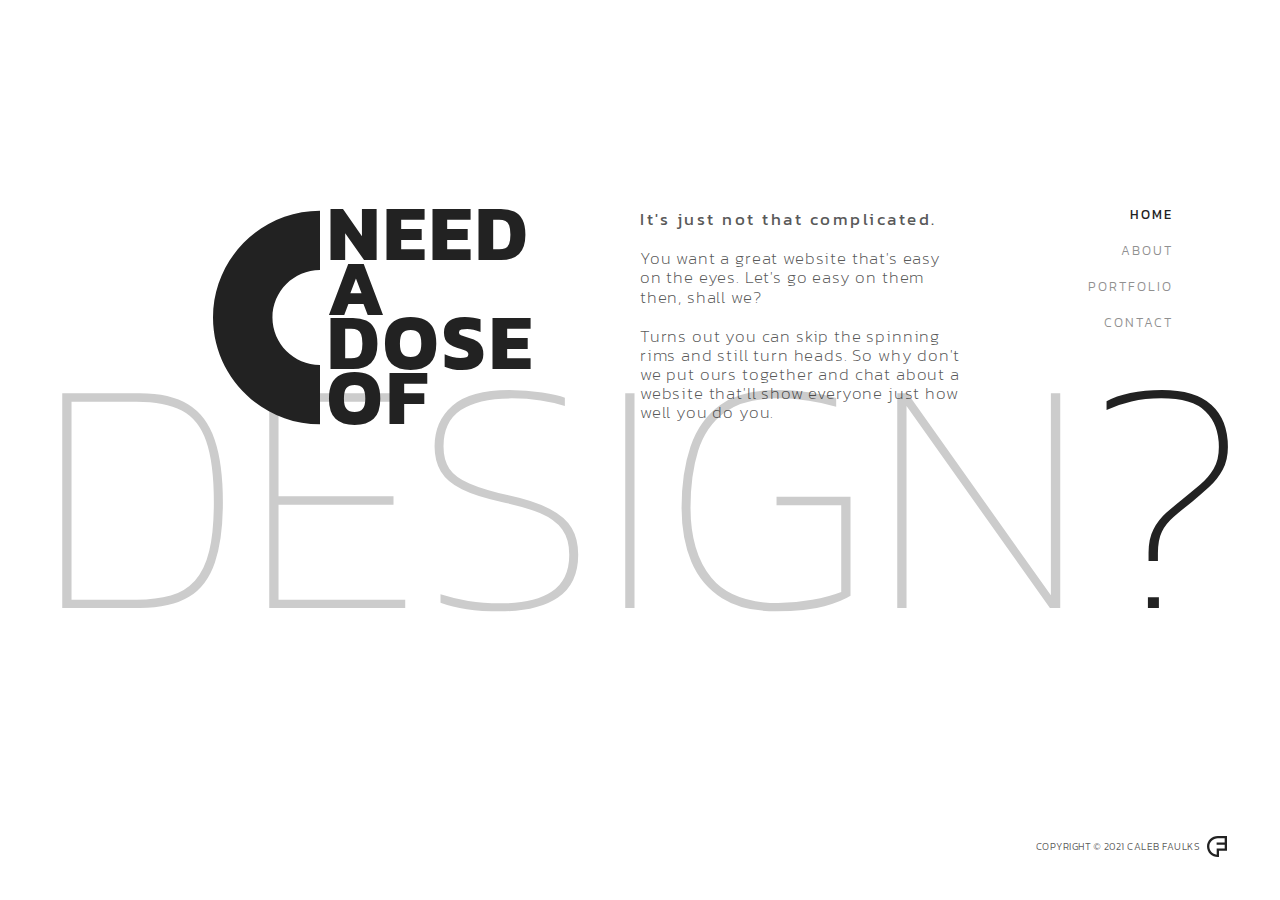
==== index.html @ 550cdb63 "Responsive Design for Homepage" ====
<html lang="en">
	<head>
		<meta charset="UTF-8">
		<meta http-equiv="X-UA-Compatible" content="IE=edge,chrome=1">
		<meta name="viewport" content="width=device-width">
		<title>Caleb Faulks, Web Designer</title>
		<meta name="description" content="">
		<meta name="keywords" content="">
		<meta name="author" content="Caleb Faulks">
		<link rel="icon" href="assets/svg/cf.svg">
		<link rel="preconnect" href="https://fonts.googleapis.com">
		<link rel="preconnect" href="https://fonts.gstatic.com" crossorigin>
		<link href="https://fonts.googleapis.com/css2?family=Kanit:wght@100;200;300;400;900&display=swap" rel="stylesheet">
		<link rel="stylesheet" type="text/css" href="css/style.css">
		<script src="js/script.js"></script>
	</head>
	<body class="home-active">
		<nav>
			<a href="#home">Home</a>
			<a href="#about">About</a>
			<a href="#portfolio">Portfolio</a>
			<a href="#contact">Contact</a>
		</nav>
		<div class="page-content home-content">
			<div class="intro-graphic">
				<img class="c-graphic" src="assets/svg/c.svg"/>
				<h1 class="intro-text">Need<br>A<br>Dose<br>Of</h1>
			</div>
			<h1 class="design-text">Des<br class="mobile-only">ign<span class="force-dark-text">?</span></h1>
			<div class="primary-text home-blurb">
				<h2>It's just not that complicated.</h2>
				<p>You want a great website that's easy on the eyes. Let's go easy on them then, shall we?</p>
				<p>Turns out you can skip the spinning rims and still turn heads. So why don't we put ours together and chat about a website that'll show everyone just how well you do you.</p>
			</div>
		</div>
		<div class="copyright">
			<span class="copyright-text">Copyright <span class="copyright-c">©</span> 2021 Caleb Faulks</span>
			<img class="copyright-logo" src="assets/svg/cf.svg"/>
		</div>
	</body>
</html>
---- css/style.css ----
/* VARIABLES */

:root {
	/* layout */
	--cf-width-full: 100vw;
	--cf-unit: calc( var( --cf-width-full ) / 192 );
	--cf-col-half: calc( var( --cf-width-full ) / 24 );
	--cf-col-1: calc( var( --cf-width-full ) / 12 );
	--cf-col-2: calc( var( --cf-width-full ) / 6 );
	--cf-col-3: calc( var( --cf-width-full ) / 4 );
	--cf-col-4: calc( var( --cf-width-full ) / 3 );
	--cf-col-5: calc( var( --cf-width-full ) / 12 * 5 );
	--cf-col-6: calc( var( --cf-width-full ) / 2 );
	--cf-col-7: calc( var( --cf-width-full ) / 12 * 7 );
	--cf-col-8: calc( var( --cf-width-full ) / 3 * 2 );
	--cf-col-9: calc( var( --cf-width-full ) / 4 * 3 );
	--cf-col-10: calc( var( --cf-width-full ) / 6 * 5 );
	--cf-col-11: calc( var( --cf-width-full ) / 12 * 7 );
	--cf-col-12: var( --cf-width-full );
	--cf-top: calc(50vh - var( --cf-col-1 ) * 2.25 );

	/* colour */
	--cf-color-black: #000;
	--cf-color-darker: #222;
	--cf-color-darker-75: #222222C0;
	--cf-color-darker-50: #22222280;
	--cf-color-lighter: #CCC;
	--cf-color-white: #FFF;
}

/* Ultrawide */
@media (min-aspect-ratio: 192/90) {
	:root {
		--cf-width-full: calc(100vh / 90 * 192);
	}
}

/* Tablet (square to narrow) */
@media (min-aspect-ratio: 3/4) and (max-aspect-ratio: 1/1) {
	:root {
		--cf-width-full: calc(100vh / 4 * 3);
		--cf-unit: calc( var( --cf-width-full ) / 76.8 );
		--cf-top: calc(50vh - var( --cf-col-1 ) * 5.5 );
	}
}

/* Mobile (narrow) */
@media (max-aspect-ratio: 2999999/4000000) {
	:root {
		--cf-unit: calc( var( --cf-width-full ) / 37.5 );
		--cf-top: calc( var( --cf-col-1 ) * 6.5 );
	}
}


/* GLOBAL */

:root {
	color: var( --cf-color-darker );
	font-family: 'Kanit', sans-serif;
}


/* ELEMENTS */

a {
	color: var( --cf-color-darker );
	text-decoration: none;
}
a:visited {
	color: var( --cf-color-darker );
}

body {
	margin: 0 auto;
	width: var( --cf-width-full );
	padding: 0;
	position:  relative;
}

h1, h2, h3, h4, h5, h6 {
	margin: 0;
	padding: 0;
}

nav {
	right: var( --cf-col-1 );
	position:  absolute;
	width: var( --cf-col-1 );
	top: var( --cf-top );
	z-index: 10;
}

nav a {
	color: var( --cf-color-darker-50 );
	display: block;
	font-size: calc( var( --cf-unit ) * 2 );
	font-weight: 300;
	letter-spacing: 0.15em;
	line-height: 0.7em;
	margin: 0 0 2em 0;
	text-align: right;
	text-transform: uppercase;
}
nav a:hover, body.home-active nav a[href='#home'] {
	color: var( --cf-color-darker );
	font-weight: normal;
}

p {
	color: var( --cf-color-darker-75 );
	margin: 0;
}


/* CLASSES */

.page-content {
	width: 100%;
	position: relative;
	z-index: 0;
}

.intro-graphic {
	display: flex;
	justify-content: space-between;
	left: var( --cf-col-2 );
	position: absolute;
	width: var( --cf-col-3 );
	top: var( --cf-top );
	z-index: 1;
}
.c-graphic {
	width: var( --cf-col-1 );
}
.intro-text {
	font-size: calc( var( --cf-unit ) * 11.5 );
	letter-spacing: 0.04em;
	line-height: 0.7em;
	text-transform: uppercase;
	transform: translateY( -1%) scale(1.02);
}

.design-text {
	color: var( --cf-color-lighter );
	left: calc( var( --cf-col-1 ) / 3);
	font-size: calc( var( --cf-unit) * 50 );
	font-weight: 100;
	line-height: 0.6em;
	position: absolute;
	text-transform: uppercase;
	top: calc( var( --cf-top ) + var( --cf-col-1) * 1.7 );
	z-index: 0;
}
.design-text .force-dark-text {
	color: var( --cf-color-darker );
}

.primary-text {
	color: var( --cf-color-darker-75 );
	font-size: calc( var( --cf-unit) * 2.5 );
	font-weight: 200;
	letter-spacing: 0.05em;
	line-height: 1.15em;
}
.primary-text h2 {
	color: var( --cf-color-darker-75 );
	font-size: calc( var( --cf-unit) * 2.5 );
	font-weight: 400;
	letter-spacing: 0.15em;
	line-height: 1.15em;
	margin-bottom: 1.2em;
}
.primary-text p {
	margin-bottom: 1.2em;
}

.home-blurb {
	left: var( --cf-col-6 );
	position: absolute;
	width:  var( --cf-col-3 );
	top: var( --cf-top );
}

.copyright {
	align-items: center;
	bottom: calc( var( --cf-col-half ) * 0.8 );
	display: flex;
	justify-content: flex-end;
	position: absolute;
	right: var( --cf-col-half );
}
.copyright-text {
	color: var( --cf-color-darker-75 );
	font-size: calc( var( --cf-unit ) * 1.5 );
	font-weight: 300;
	letter-spacing: 0.05em;
	text-transform: uppercase;
}
.copyright-c {
	font-family: sans-serif;
	font-size: 0.95em;
}
.copyright-logo {
	margin-left: var( --cf-unit );
	width: calc( var( --cf-unit ) * 3 );
}



/* RESPONSIVE */

/* Ultrawide */
@media (min-aspect-ratio: 192/90) {
	
}

/* Tablet (square to narrow) */
@media (min-aspect-ratio: 3/4) and (max-aspect-ratio: 1/1) {
	nav {
		display:  flex;
		justify-content: center;
		right: 0;
		top: calc( var( --cf-unit ) * 6 );
		width: 100%;
	}
	nav a {
		font-size: calc( var( --cf-unit ) * 1.8 );
		margin: 0 1.5em;
	}

	.intro-graphic {
		left: var( --cf-col-3 );
		width: var( --cf-col-6 );
	}
	.c-graphic {
		width: var( --cf-col-2 );
	}
	.intro-text {
		font-size: calc( var( --cf-unit ) * 9 );
	}

	.design-text {
		left: 0;
		font-size: calc( var( --cf-unit) * 21 );
		top: calc( var( --cf-top ) + var( --cf-col-1) * 3.5 );
	}

	.primary-text, .primary-text h2 {
		font-size: calc( var( --cf-unit) * 2.2 );
	}

	.home-blurb {
		left: var( --cf-col-2 );
		width:  var( --cf-col-8 );
		top: calc( var( --cf-top ) + var( --cf-col-1) * 7 );
	}

	.copyright {
		bottom: calc( var( --cf-col-half ) * 0.8 );
		right: var( --cf-col-half );
	}
}

/* Mobile (narrow) */
@media (max-aspect-ratio: 2999999/4000000) {
	nav {
		right: calc( var( --cf-col-1 ) * 1 );
		top: calc( var( --cf-col-1 ) * 1 );
		width: var( --cf-col-4 );
	}
	nav a {
		font-size: calc( var( --cf-unit ) * 1.8 );
		margin: 0 0 1.5em 0;
	}

	.intro-graphic {
		left: var( --cf-col-1 );
		width: var( --cf-col-10 );
	}
	.c-graphic {
		width: calc( var( --cf-col-10 ) / 3 );
	}
	.intro-text {
		font-size: calc( var( --cf-unit ) * 7.5 );
	}

	.design-text {
		left: auto;
		right: 0;
		font-size: calc( var( --cf-unit) * 20 );
		line-height: 0.7em;
		text-align: right;
		top: calc( var( --cf-top ) + var( --cf-col-1) * 5.5 );
		transform: translateX(2.25%);
	}

	.primary-text, .primary-text h2 {
		font-size: calc( var( --cf-unit) * 1.7 );
	}

	.home-blurb {
		left: var( --cf-col-1 );
		width:  var( --cf-col-10 );
		top: calc( var( --cf-top ) + var( --cf-col-1) * 16 );
	}

	.copyright {
		bottom: auto;
		top: calc( var( --cf-top ) + var( --cf-col-1) * 24 );
		right: var( --cf-col-1 );
		padding-bottom: var( --cf-col-1 );
	}
}

@media (min-aspect-ratio: 3/4) {
	.mobile-only {
		display:  none !important;
	}
}
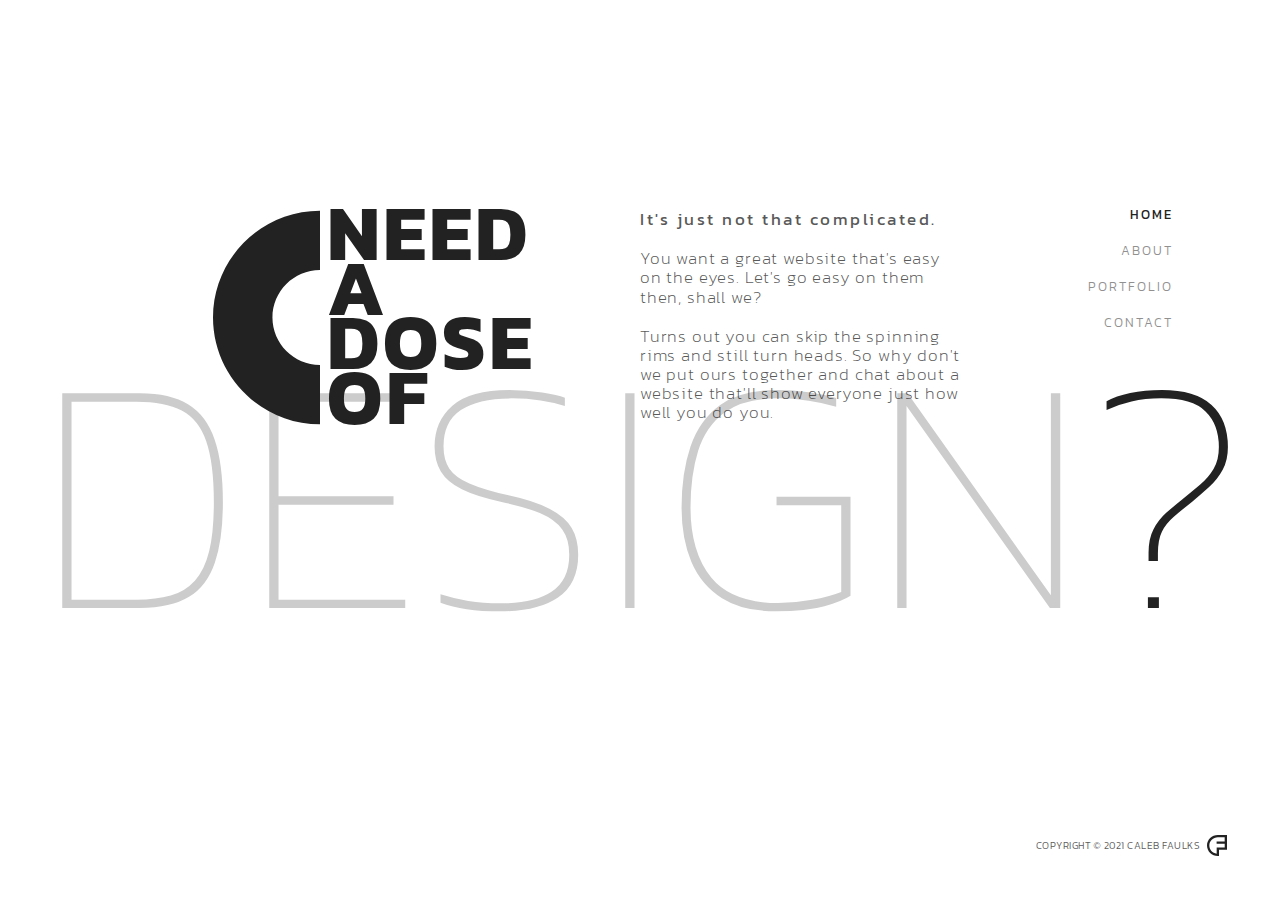
==== commit 64dd5c19: "Working nav, added About page" ====
--- a/index.html
+++ b/index.html
@@ -33,9 +33,22 @@
 				<p>Turns out you can skip the spinning rims and still turn heads. So why don't we put ours together and chat about a website that'll show everyone just how well you do you.</p>
 			</div>
 		</div>
+		<div class="page-content about-content">
+			<div class="about-graphic">
+				<h1 class="about-text-top"><span>Caleb</span></h1>
+				<h1 class="about-text-bottom"><span>Faulks</span></h1>
+			</div>
+			<div class="primary-text about-blurb">
+				<p>I am a web designer and developer based in <strong>Newcastle, New South Wales.</strong></p>
+				<p>I have worked on <strong>dozens of websites</strong> professionally for the last <strong>4 years.</strong></p>
+				<p>I have a passion for producing <strong>clean, intuitive designs</strong> that integrate well with the functionality of the website.</p>
+				<p>I specialise in <strong>fast, cost-effective results</strong> with an emphasis on <strong>robust communication</strong> with my clients.</p>
+			</div>
+		</div>
 		<div class="copyright">
 			<span class="copyright-text">Copyright <span class="copyright-c">©</span> 2021 Caleb Faulks</span>
 			<img class="copyright-logo" src="assets/svg/cf.svg"/>
 		</div>
+		<script>loadPost();</script>
 	</body>
 </html>--- a/css/style.css
+++ b/css/style.css
@@ -73,9 +73,10 @@
 
 body {
 	margin: 0 auto;
-	width: var( --cf-width-full );
+	overflow-x: hidden;
 	padding: 0;
 	position:  relative;
+	width: var( --cf-width-full );
 }
 
 h1, h2, h3, h4, h5, h6 {
@@ -102,7 +103,11 @@
 	text-align: right;
 	text-transform: uppercase;
 }
-nav a:hover, body.home-active nav a[href='#home'] {
+nav a:hover,
+body.home-active nav a[href='#home'],
+body.about-active nav a[href='#about'],
+body.portfolio-active nav a[href='#portfolio'],
+body.contact-active nav a[href='#contact'] {
 	color: var( --cf-color-darker );
 	font-weight: normal;
 }
@@ -119,6 +124,44 @@
 	width: 100%;
 	position: relative;
 	z-index: 0;
+}
+body.home-active .home-content,
+body.about-active .about-content,
+body.portfolio-active .portfolio-content,
+body.contact-active .contact-content {
+	transition: transform 0.25s ease, opacity 0.25s ease, visibility 0.25s step-start;
+}
+body.home-active .about-content,
+body.home-active .portfolio-content,
+body.home-active .contact-content,
+body.about-active .home-content,
+body.about-active .portfolio-content,
+body.about-active .contact-content,
+body.portfolio-active .home-content,
+body.portfolio-active .about-content,
+body.portfolio-active .contact-content,
+body.contact-active .home-content,
+body.contact-active .about-content,
+body.contact-active .portfolio-content {
+	opacity: 0;
+	transition: transform 0.25s ease, opacity 0.25s ease, visibility 0.25s step-end;
+	visibility: hidden;
+}
+body.home-active .about-content,
+body.home-active .portfolio-content,
+body.home-active .contact-content,
+body.about-active .portfolio-content,
+body.about-active .contact-content,
+body.portfolio-active .contact-content {
+	transform: translateX(0.5%);
+}
+body.about-active .home-content,
+body.portfolio-active .home-content,
+body.portfolio-active .about-content,
+body.contact-active .home-content,
+body.contact-active .about-content,
+body.contact-active .portfolio-content {
+	transform: translateX(-0.5%);
 }
 
 .intro-graphic {
@@ -174,6 +217,9 @@
 .primary-text p {
 	margin-bottom: 1.2em;
 }
+.primary-text p strong {
+	font-weight: 400;
+}
 
 .home-blurb {
 	left: var( --cf-col-6 );
@@ -182,9 +228,53 @@
 	top: var( --cf-top );
 }
 
+
+.about-graphic {
+	left: var( --cf-col-2 );
+	position: absolute;
+	top: var( --cf-top );
+}
+.about-text-top, .about-text-bottom {
+	display: flex;
+	font-size: calc( var( --cf-unit ) * 12 );
+	height: var( --cf-col-2 );
+	justify-content: flex-end;
+	line-height: 0.64em;
+	text-transform: uppercase;
+	width: var( --cf-col-3 );
+}
+.about-graphic span {
+	display: inline-block;
+	transform: translateY(-4.5%);
+}
+.about-text-top {
+	align-items: flex-end;
+	background-color: var( --cf-color-darker );
+	color: var( --cf-color-white );
+}
+.about-text-bottom {
+	align-items: flex-start;
+	border: calc( var( --cf-unit) / 5 ) solid var( --cf-color-darker );
+	border-top: none;
+	box-sizing: border-box;
+	position: absolute;
+	top: var( --cf-col-2 );
+}
+.about-text-bottom span {
+	transform: translateY(-4.5%) translateX(calc( var( --cf-unit) / 5 ));
+}
+
+.about-blurb {
+	left: var( --cf-col-6 );
+	position: absolute;
+	width:  var( --cf-col-3 );
+	top: calc( var( --cf-top ) + var( --cf-col-1 ) );
+}
+
+
 .copyright {
 	align-items: center;
-	bottom: calc( var( --cf-col-half ) * 0.8 );
+	top: calc(100% - var( --cf-col-half ) * 0.8 - var( --cf-unit ) * 3.4 );
 	display: flex;
 	justify-content: flex-end;
 	position: absolute;
@@ -229,6 +319,23 @@
 		margin: 0 1.5em;
 	}
 
+	body.home-active .about-content,
+	body.home-active .portfolio-content,
+	body.home-active .contact-content,
+	body.about-active .portfolio-content,
+	body.about-active .contact-content,
+	body.portfolio-active .contact-content {
+		transform: translateX(1%);
+	}
+	body.about-active .home-content,
+	body.portfolio-active .home-content,
+	body.portfolio-active .about-content,
+	body.contact-active .home-content,
+	body.contact-active .about-content,
+	body.contact-active .portfolio-content {
+		transform: translateX(-1%);
+	}
+
 	.intro-graphic {
 		left: var( --cf-col-3 );
 		width: var( --cf-col-6 );
@@ -256,8 +363,32 @@
 		top: calc( var( --cf-top ) + var( --cf-col-1) * 7 );
 	}
 
+
+	.about-graphic {
+		left: var( --cf-col-1 );
+		position: absolute;
+		top: var( --cf-top );
+	}
+	.about-text-top, .about-text-bottom {
+		font-size: calc( var( --cf-unit ) * 12 );
+		height: calc( var( --cf-col-1 ) * 2.25);
+		width: var( --cf-col-10 );
+	}
+	.about-text-top {
+		justify-content: flex-start;
+	}
+	.about-text-bottom {
+		top: calc( var( --cf-col-1 ) * 2.25);
+	}
+
+	.about-blurb {
+		left: var( --cf-col-2 );
+		width:  var( --cf-col-8 );
+		top: calc( var( --cf-top ) + var( --cf-col-1) * 6 );
+	}
+
 	.copyright {
-		bottom: calc( var( --cf-col-half ) * 0.8 );
+		top: calc( 100% - var( --cf-col-half ) * 0.8 - var( --cf-unit ) * 3.4 );
 		right: var( --cf-col-half );
 	}
 }
@@ -272,6 +403,23 @@
 	nav a {
 		font-size: calc( var( --cf-unit ) * 1.8 );
 		margin: 0 0 1.5em 0;
+	}
+
+	body.home-active .about-content,
+	body.home-active .portfolio-content,
+	body.home-active .contact-content,
+	body.about-active .portfolio-content,
+	body.about-active .contact-content,
+	body.portfolio-active .contact-content {
+		transform: translateY(calc( var( --cf-unit ) * 0.5 ));
+	}
+	body.about-active .home-content,
+	body.portfolio-active .home-content,
+	body.portfolio-active .about-content,
+	body.contact-active .home-content,
+	body.contact-active .about-content,
+	body.contact-active .portfolio-content {
+		transform: translateY(calc( var( --cf-unit ) * -0.5 ));
 	}
 
 	.intro-graphic {
@@ -305,11 +453,34 @@
 		top: calc( var( --cf-top ) + var( --cf-col-1) * 16 );
 	}
 
+
+	.about-graphic {
+		display:  none;
+	}
+
+	.about-blurb {
+		left: var( --cf-col-1 );
+		width:  var( --cf-col-10 );
+		top: calc( var( --cf-top ) + var( --cf-col-half) );
+	}
+
+
 	.copyright {
-		bottom: auto;
-		top: calc( var( --cf-top ) + var( --cf-col-1) * 24 );
 		right: var( --cf-col-1 );
 		padding-bottom: var( --cf-col-1 );
+	}
+	body.home-active .copyright {
+		top: calc( var( --cf-top ) + var( --cf-col-1) * 24 );
+	}
+	body.about-active .copyright {
+		top: calc( var( --cf-top ) + var( --cf-col-1) * 11 );
+	}
+	.copyright-text {
+		font-size: calc( var( --cf-unit ) * 1.2 );
+	}
+	.copyright-logo {
+		margin-left: var( --cf-unit );
+		width: calc( var( --cf-unit ) * 2.5 );
 	}
 }
 
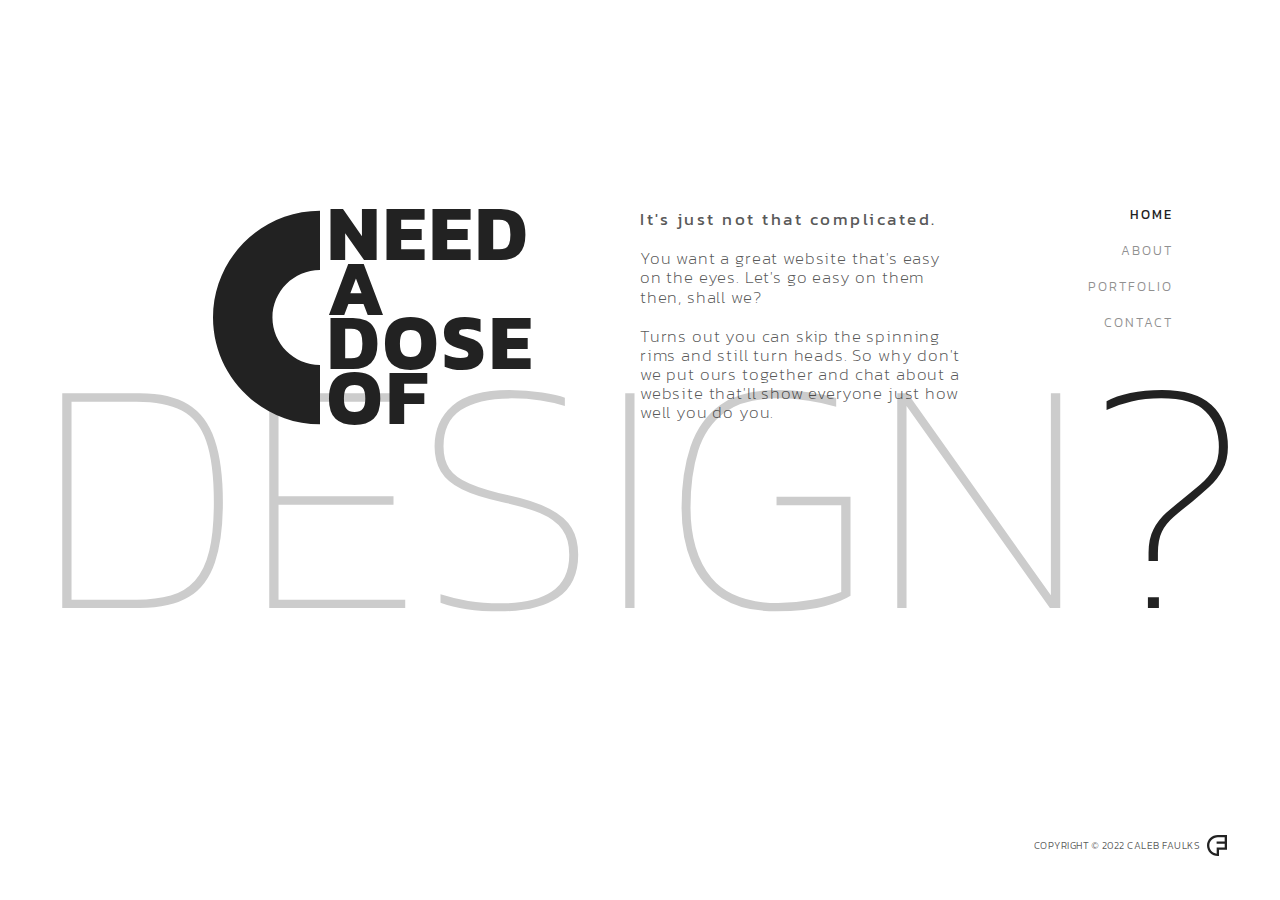
==== commit cdf7c780: "New MTS Page" ====
--- a/index.html
+++ b/index.html
@@ -13,8 +13,12 @@
 		<link href="https://fonts.googleapis.com/css2?family=Kanit:wght@100;200;300;400;900&display=swap" rel="stylesheet">
 		<link rel="stylesheet" type="text/css" href="css/style.css">
 		<script src="js/script.js"></script>
+		<link rel="manifest" href="manifest.json">
 	</head>
 	<body class="home-active">
+		<div class="loading-overlay">
+			<img class="loading-logo" src="assets/svg/cf.svg"/>
+		</div>
 		<nav>
 			<a href="#home">Home</a>
 			<a href="#about">About</a>
@@ -45,8 +49,21 @@
 				<p>I specialise in <strong>fast, cost-effective results</strong> with an emphasis on <strong>robust communication</strong> with my clients.</p>
 			</div>
 		</div>
+		<div class="page-content portfolio-content">
+			<div class="portfolio-items">
+				<div class="portfolio-item portfolio-mtsrec">
+					
+				</div>
+				<div class="portfolio-item portfolio-g8">
+					
+				</div>
+				<div class="portfolio-item portfolio-pynsw">
+					
+				</div>
+			</div>
+		</div>
 		<div class="copyright">
-			<span class="copyright-text">Copyright <span class="copyright-c">©</span> 2021 Caleb Faulks</span>
+			<span class="copyright-text">Copyright <span class="copyright-c">©</span> 2022 Caleb Faulks</span>
 			<img class="copyright-logo" src="assets/svg/cf.svg"/>
 		</div>
 		<script>loadPost();</script>
--- a/css/style.css
+++ b/css/style.css
@@ -24,6 +24,7 @@
 	--cf-color-darker: #222;
 	--cf-color-darker-75: #222222C0;
 	--cf-color-darker-50: #22222280;
+	--cf-color-medium: #888;
 	--cf-color-lighter: #CCC;
 	--cf-color-white: #FFF;
 }
@@ -119,6 +120,34 @@
 
 
 /* CLASSES */
+
+.loading-overlay {
+	align-items: center;
+	background-color: var( --cf-color-white );
+	bottom: 0;
+	display: flex;
+	justify-content: center;
+	left: 0;
+	position: fixed;
+	right: 0;
+	top: 0;
+	transition: opacity 0.3s ease, visibility 0.3s step-start;
+	z-index: 100;
+}
+.loading-overlay.not-loading {
+	opacity: 0;
+	transition: opacity 0.3s ease 0.5s, visibility 0.8s step-end;
+	visibility: hidden;
+}
+.loading-logo {
+	width: var( --cf-col-half );
+	transition: opacity 0.2s ease 0.5s, transform 0.2s ease 0.5s;
+}
+.loading-overlay.not-loading .loading-logo {
+	opacity: 0;
+	transform: rotateZ(-135deg) scale(0.25);
+	transition: opacity 0.2s ease-in, transform 0.2s ease-in;
+}
 
 .page-content {
 	width: 100%;
@@ -272,6 +301,65 @@
 }
 
 
+.portfolio-items {
+	display: flex;
+	justify-content: space-between;
+	left: var( --cf-col-2 );
+	position: absolute;
+	top: var( --cf-top );
+	width: var( --cf-col-7 );
+}
+.portfolio-item {
+	border: calc( var( --cf-unit ) / 5 ) solid var( --cf-color-medium );
+	box-sizing: border-box;
+	flex-grow: 0;
+	flex-shrink: 0;
+	height: calc( var( --cf-col-1 ) * 3.25 );
+	position: relative;
+	width: var( --cf-col-2 );
+}
+.portfolio-item::before {
+	background-position: center;
+	background-size: cover;
+	bottom: calc( var( --cf-unit ) * 3 );
+	content: "";
+	left: calc( var( --cf-unit ) * 3 );
+	position: absolute;
+	right: calc( var( --cf-unit ) * 3 );
+	top: calc( var( --cf-unit ) * 3 );
+}
+.portfolio-item.portfolio-mtsrec::before {
+	background-image: url("../assets/img/mtsrec-bg.jpg");
+}
+.portfolio-item.portfolio-g8::before {
+	background-image: url("../assets/img/g8-bg.jpg");
+}
+.portfolio-item.portfolio-pynsw::before {
+	background-image: url("../assets/img/pynsw-bg.jpg");
+}
+.portfolio-item::after {
+	background-position: center top;
+	background-repeat: no-repeat;
+	background-size: calc( var( --cf-unit ) * 12 );
+	bottom: 0;
+	content: "";
+	left: 0;
+	position: absolute;
+	right: 0;
+	top: var( --cf-col-1 );
+}
+.portfolio-item.portfolio-mtsrec::after {
+	background-image: url("../assets/svg/mtsrec.svg");
+	background-size: calc( var( --cf-unit ) * 18 );
+}
+.portfolio-item.portfolio-g8::after {
+	background-image: url("../assets/svg/g8.svg");
+}
+.portfolio-item.portfolio-pynsw::after {
+	background-image: url("../assets/svg/pynsw.svg");
+}
+
+
 .copyright {
 	align-items: center;
 	top: calc(100% - var( --cf-col-half ) * 0.8 - var( --cf-unit ) * 3.4 );
@@ -336,6 +424,10 @@
 		transform: translateX(-1%);
 	}
 
+	.loading-logo {
+		width: var( --cf-col-1 );
+	}
+
 	.intro-graphic {
 		left: var( --cf-col-3 );
 		width: var( --cf-col-6 );
@@ -383,9 +475,37 @@
 
 	.about-blurb {
 		left: var( --cf-col-2 );
-		width:  var( --cf-col-8 );
+		width: var( --cf-col-8 );
 		top: calc( var( --cf-top ) + var( --cf-col-1) * 6 );
 	}
+
+
+	.portfolio-items {
+		flex-direction: column;
+		margin-top: calc( var( --cf-col-1 ) * -0.25 );
+		width: var( --cf-col-8 );
+	}
+	.portfolio-item {
+		border-width: calc( var( --cf-unit ) / 3 );
+		height: calc( var( --cf-col-1 ) * 13);
+		margin: calc( var( --cf-col-1 ) * -4.5 ) 0;
+		transform: rotateX(60deg) rotateZ(-45deg) scale(0.6);
+		width: 100%;
+	}
+	.portfolio-item::before {
+		bottom: calc( var( --cf-unit ) * 5 );
+		left: calc( var( --cf-unit ) * 5 );
+		right: calc( var( --cf-unit ) * 5 );
+		top: calc( var( --cf-unit ) * 5 );
+	}
+	.portfolio-item::after {
+		background-size: calc( var( --cf-unit ) * 16 );
+		top: var( --cf-col-4 );
+	}
+	.portfolio-item.portfolio-mtsrec::after {
+		background-size: calc( var( --cf-unit ) * 24 );
+	}
+
 
 	.copyright {
 		top: calc( 100% - var( --cf-col-half ) * 0.8 - var( --cf-unit ) * 3.4 );
@@ -420,6 +540,10 @@
 	body.contact-active .about-content,
 	body.contact-active .portfolio-content {
 		transform: translateY(calc( var( --cf-unit ) * -0.5 ));
+	}
+
+	.loading-logo {
+		width: calc( var( --cf-col-1 ) * 1.5 );
 	}
 
 	.intro-graphic {
@@ -465,6 +589,33 @@
 	}
 
 
+	.portfolio-items {
+		flex-direction: column;
+		margin-top: calc( var( --cf-col-1 ) * -1.5 );
+		width: var( --cf-col-8 );
+	}
+	.portfolio-item {
+		border-width: calc( var( --cf-unit ) / 3 );
+		height: calc( var( --cf-col-1 ) * 13);
+		margin: calc( var( --cf-col-1 ) * -4.25 ) 0;
+		transform: rotateX(60deg) rotateZ(-45deg) scale(0.675);
+		width: 100%;
+	}
+	.portfolio-item::before {
+		bottom: calc( var( --cf-unit ) * 2.5 );
+		left: calc( var( --cf-unit ) * 2.5 );
+		right: calc( var( --cf-unit ) * 2.5 );
+		top: calc( var( --cf-unit ) * 2.5 );
+	}
+	.portfolio-item::after {
+		background-size: calc( var( --cf-unit ) * 10 );
+		top: var( --cf-col-4 );
+	}
+	.portfolio-item.portfolio-mtsrec::after {
+		background-size: calc( var( --cf-unit ) * 15 );
+	}
+
+
 	.copyright {
 		right: var( --cf-col-1 );
 		padding-bottom: var( --cf-col-1 );
@@ -475,6 +626,9 @@
 	body.about-active .copyright {
 		top: calc( var( --cf-top ) + var( --cf-col-1) * 11 );
 	}
+	body.portfolio-active .copyright {
+		top: calc( var( --cf-top ) + var( --cf-col-1) * 13 );
+	}
 	.copyright-text {
 		font-size: calc( var( --cf-unit ) * 1.2 );
 	}
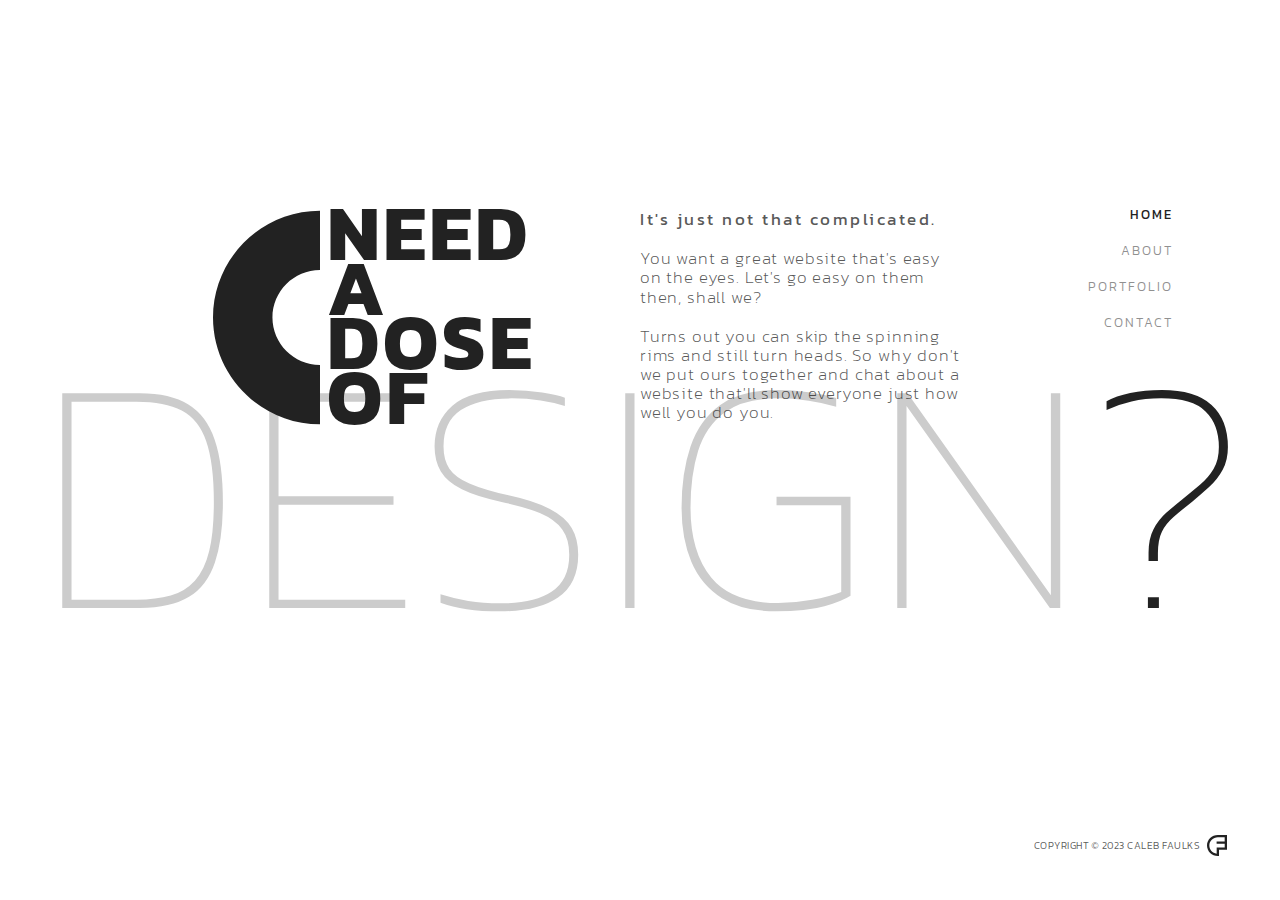
==== commit 5529982e: "Minor tweaks" ====
--- a/index.html
+++ b/index.html
@@ -44,7 +44,7 @@
 			</div>
 			<div class="primary-text about-blurb">
 				<p>I am a web designer and developer based in <strong>Newcastle, New South Wales.</strong></p>
-				<p>I have worked on <strong>dozens of websites</strong> professionally for the last <strong>4 years.</strong></p>
+				<p>I have worked on <strong>dozens of websites</strong> professionally for the last <strong>5 years.</strong></p>
 				<p>I have a passion for producing <strong>clean, intuitive designs</strong> that integrate well with the functionality of the website.</p>
 				<p>I specialise in <strong>fast, cost-effective results</strong> with an emphasis on <strong>robust communication</strong> with my clients.</p>
 			</div>
@@ -63,7 +63,7 @@
 			</div>
 		</div>
 		<div class="copyright">
-			<span class="copyright-text">Copyright <span class="copyright-c">©</span> 2022 Caleb Faulks</span>
+			<span class="copyright-text">Copyright <span class="copyright-c">©</span> 2023 Caleb Faulks</span>
 			<img class="copyright-logo" src="assets/svg/cf.svg"/>
 		</div>
 		<script>loadPost();</script>
